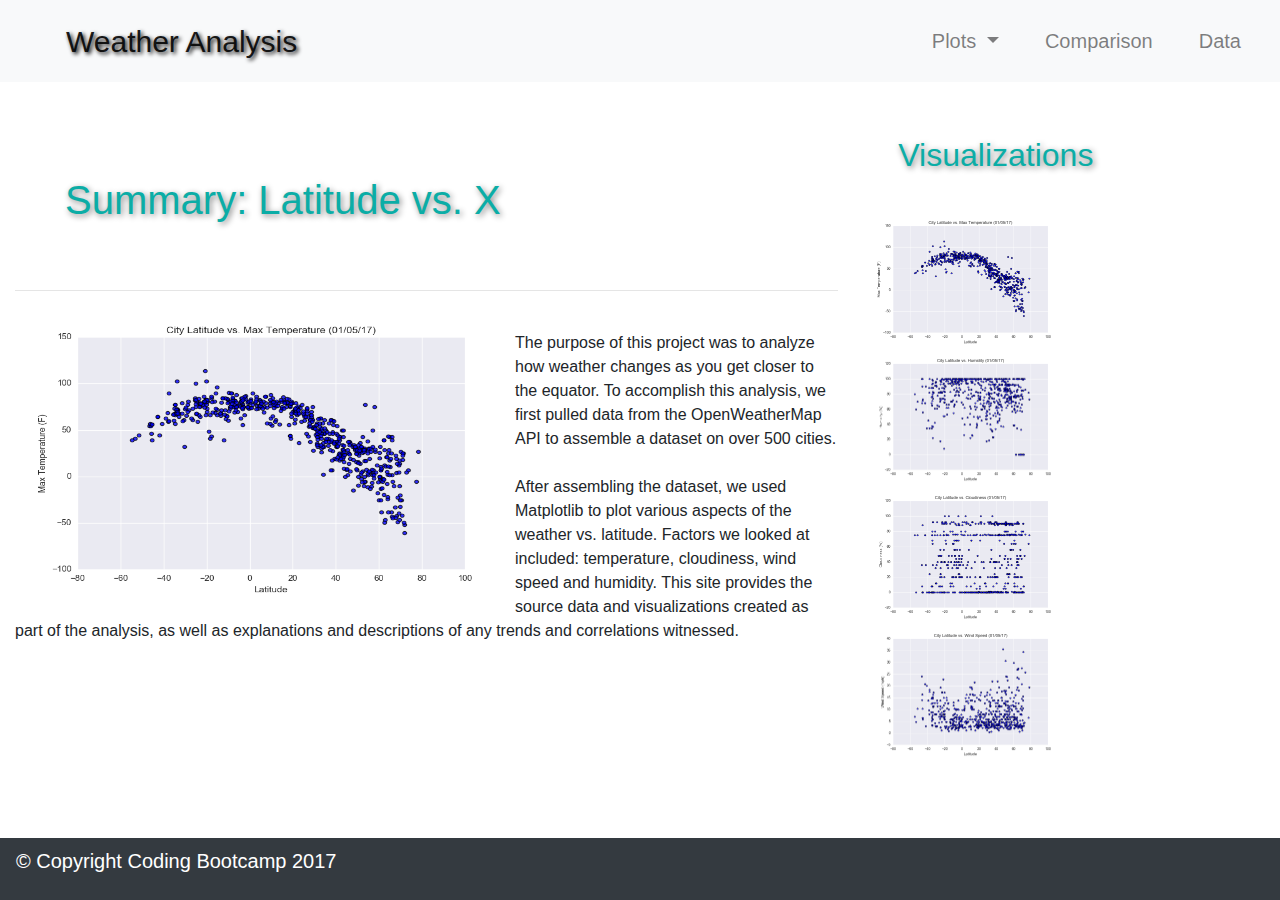
==== index.html @ 8136267b "update" ====
<!DOCTYPE html>
<html lang="en">
<head>
  <title>Weather Analysis</title>
  <meta charset="utf-8">
  <meta name="viewport" content="width=device-width, initial-scale=1">
  <link rel="stylesheet" href="https://maxcdn.bootstrapcdn.com/bootstrap/4.5.2/css/bootstrap.min.css">
  <script src="https://ajax.googleapis.com/ajax/libs/jquery/3.5.1/jquery.min.js"></script>
  <script src="https://cdnjs.cloudflare.com/ajax/libs/popper.js/1.16.0/umd/popper.min.js"></script>
  <script src="https://maxcdn.bootstrapcdn.com/bootstrap/4.5.2/js/bootstrap.min.js"></script>
  <link rel="stylesheet" href="style.css">
</head>
<body>


<nav class="navbar navbar-expand-md bg-light navbar-light">
  <a class="navbar-brand" href="index.html">  Weather Analysis  </a>
  <ul class="navbar-nav ml-auto">
  
  <button class="navbar-toggler" type="button" data-toggle="collapse" data-target="#collapsibleNavbar">
    <span class="navbar-toggler-icon"></span>
  </button>
  <div class="collapse navbar-collapse" id="collapsibleNavbar">
  
    <!-- Dropdown -->
      <li class="nav-item dropdown">
      <a class="nav-link dropdown-toggle" href="#" id="navbardrop" data-toggle="dropdown">
        Plots
      </a>
      <div class="dropdown-menu">
        <a class="dropdown-item" href="maxtemp.html">Max Temperature</a>
        <a class="dropdown-item" href="cloudiness.html">Cloudiness</a>
        <a class="dropdown-item" href="humidity.html">Humidity</a>
        <a class="dropdown-item" href="windspeed.html">Wind Speed</a>
      </div>
    </li>
  
    <ul class="navbar-nav">
      <li class="nav-item">
        <a class="nav-link" href="comparison.html">Comparison</a>
      </li>
      <li class="nav-item">
        <a class="nav-link" href="data.html">Data</a>
      </li>
   
    </ul>
  </div>  
</nav>
<br>   

  <div class="container-fluid padding" style="border-block">
  <div class="row padding">
    <div class="col-sm-6 col-lg-8">
      <h1>Summary: Latitude vs. X </h1>
      <hr>
      <img src ="Resources/maxtemp.png" ALIGN="left" width="500" height="300"/></br>
      The purpose of this project was to analyze how weather changes as you get closer to
      the equator.  To accomplish this analysis, we first pulled data from the OpenWeatherMap
      API to assemble a dataset on over 500 cities.</br><br>

      After assembling the dataset, we used Matplotlib to plot various aspects of the weather 
      vs. latitude.  Factors we looked at included: temperature, cloudiness, wind speed and humidity.
      This site provides the source data and visualizations created as part of the analysis,
      as well as explanations and descriptions of any trends and correlations witnessed.
  
    </div>
    
    <div class ="col-6 col-lg-4">
    
      <h2>Visualizations</h2>
      
      <a href="maxtemp.html">
      <img src="Resources/maxtemp.png" width="200"></a>
      <a href="humidity.html">
      <img src="Resources/humidity.png" width="200"></a>
      <a href="cloudiness.html">
      <img src="Resources/cloudiness.png" width="200"></a>
      <a href="windspeed.html">
      <img src="Resources/windspeed.png" width="200" /></a>
    </div>
  </div>
  </div>
</body>
</br>
</br>
<footer>
  <nav class="navbar navbar-expand-lg navbar-dark bg-dark">
    <p style="color:white">  &#169 Copyright Coding Bootcamp 2017</p>
  </nav>
</footer>
</html>
</html>
---- style.css ----
html,body {
    height: 100%;
    width: 100%;
    font-family: 'Georgia', sans-serif;

}

.navbar {
    
    font-size: 20px;
}

.navbar li {
    padding: 10px;
    margin-right: 5px;
    margin-left: 5px;
    
}


.container {
    margin-top: 50px
}

.navbar-brand {
    color: white;
    text-shadow: 2px 2px 4px #000000;
    font-size: 30px;
    padding-left: 50px;
   
}

h1 {
    color: #0BADA6;
    margin-top: 20px;   
    padding: 50px;  
    text-shadow: 2px 2px 6px gray;
}

h2 {
    color: #0BADA6;
    margin-top: 0px;
    padding: 30px;
    text-shadow: 2px 2px 6px gray;
    
}

div.col-md-4 {
    padding: 50px 60px;
    margin-top: 10px;
    text-align: center;
}
    
div.ex2 {
    background-color: black;
}
    
footer {
    position: absolute;
    left: 0;
    bottom: 0;
    width: 100%;
    font-size: 10px;
    color: white;
    text-align: center;
  }
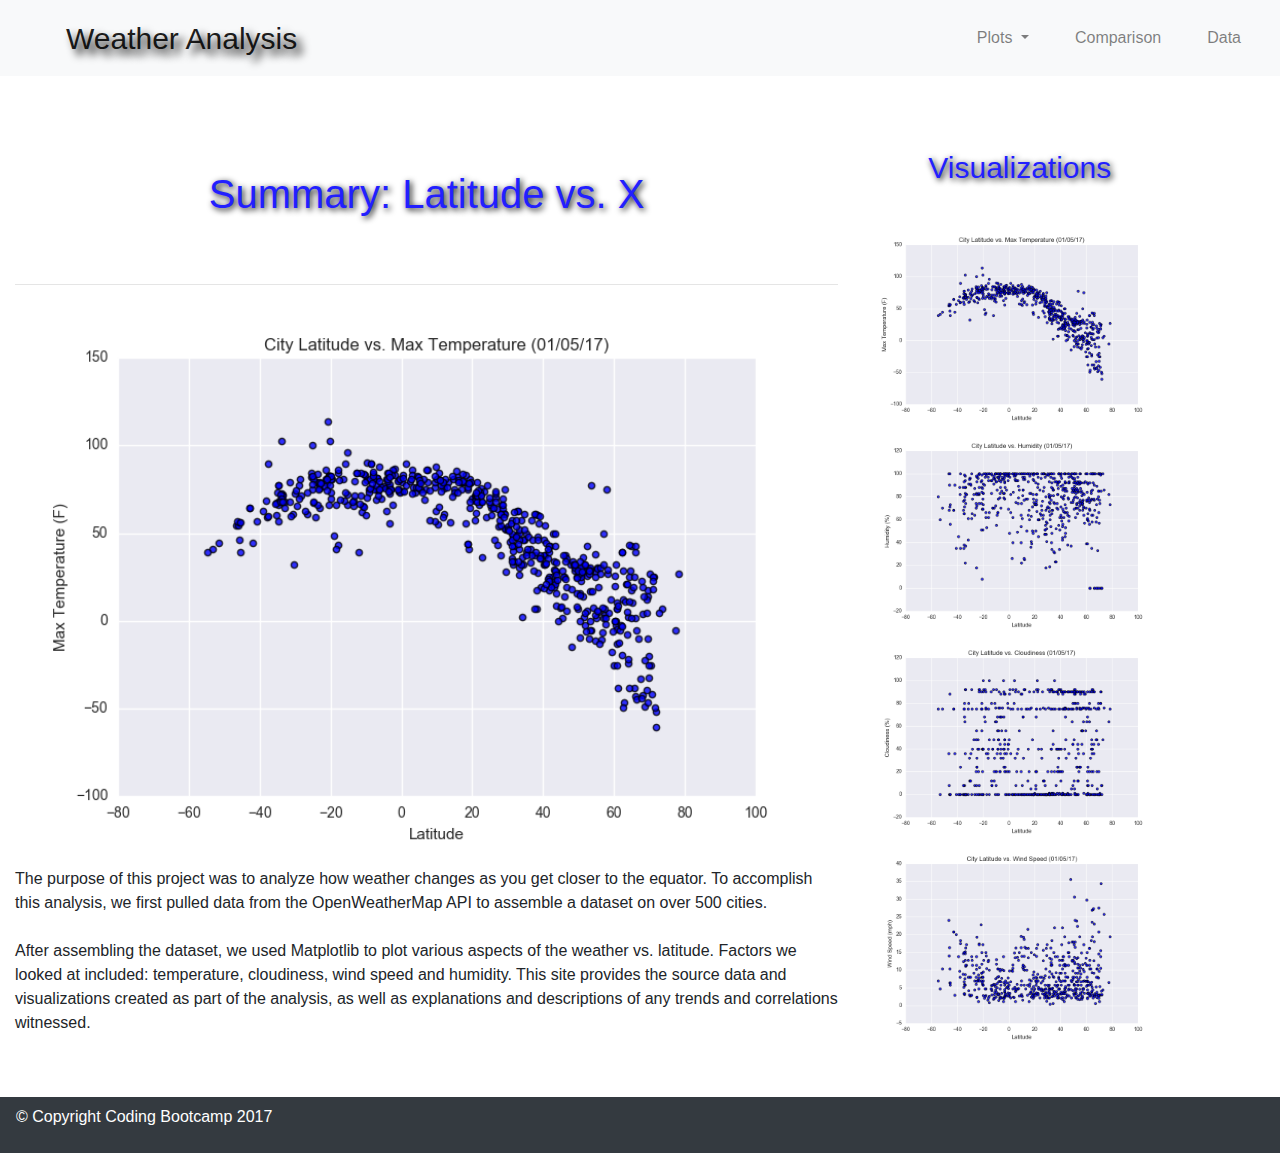
==== commit 99da6b5c: "update" ====
--- a/index.html
+++ b/index.html
@@ -12,40 +12,39 @@
 </head>
 <body>
 
-
-<nav class="navbar navbar-expand-md bg-light navbar-light">
-  <a class="navbar-brand" href="index.html">  Weather Analysis  </a>
-  <ul class="navbar-nav ml-auto">
-  
-  <button class="navbar-toggler" type="button" data-toggle="collapse" data-target="#collapsibleNavbar">
-    <span class="navbar-toggler-icon"></span>
-  </button>
-  <div class="collapse navbar-collapse" id="collapsibleNavbar">
-  
-    <!-- Dropdown -->
-      <li class="nav-item dropdown">
-      <a class="nav-link dropdown-toggle" href="#" id="navbardrop" data-toggle="dropdown">
-        Plots
-      </a>
-      <div class="dropdown-menu">
-        <a class="dropdown-item" href="maxtemp.html">Max Temperature</a>
-        <a class="dropdown-item" href="cloudiness.html">Cloudiness</a>
-        <a class="dropdown-item" href="humidity.html">Humidity</a>
-        <a class="dropdown-item" href="windspeed.html">Wind Speed</a>
-      </div>
-    </li>
-  
-    <ul class="navbar-nav">
-      <li class="nav-item">
-        <a class="nav-link" href="comparison.html">Comparison</a>
+  <nav class="navbar navbar-expand-md bg-light navbar-light sticky-top">
+    <a class="navbar-brand" href="index.html">  Weather Analysis  </a>
+    <ul class="navbar-nav ml-auto">
+    
+    <button class="navbar-toggler" type="button" data-toggle="collapse" data-target="#collapsibleNavbar">
+      <span class="navbar-toggler-icon"></span>
+    </button>
+    <div class="collapse navbar-collapse" id="collapsibleNavbar">
+    
+      <!-- Dropdown -->
+        <li class="nav-item dropdown">
+        <a class="nav-link dropdown-toggle" href="#" id="navbardrop" data-toggle="dropdown">
+          Plots
+        </a>
+        <div class="dropdown-menu">
+          <a class="dropdown-item" href="maxtemp.html">Max Temperature</a>
+          <a class="dropdown-item" href="cloudiness.html">Cloudiness</a>
+          <a class="dropdown-item" href="humidity.html">Humidity</a>
+          <a class="dropdown-item" href="windspeed.html">Wind Speed</a>
+        </div>
       </li>
-      <li class="nav-item">
-        <a class="nav-link" href="data.html">Data</a>
-      </li>
-   
-    </ul>
-  </div>  
-</nav>
+    
+      <ul class="navbar-nav">
+        <li class="nav-item">
+          <a class="nav-link" href="comparison.html">Comparison</a>
+        </li>
+        <li class="nav-item">
+          <a class="nav-link" href="data.html">Data</a>
+        </li>
+     
+      </ul>
+    </div>  
+  </nav>
 <br>   
 
   <div class="container-fluid padding" style="border-block">
@@ -53,7 +52,7 @@
     <div class="col-sm-6 col-lg-8">
       <h1>Summary: Latitude vs. X </h1>
       <hr>
-      <img src ="Resources/maxtemp.png" ALIGN="left" width="500" height="300"/></br>
+      <img src ="Resources/maxtemp.png" style="width: 100%; height: auto" /></br>
       The purpose of this project was to analyze how weather changes as you get closer to
       the equator.  To accomplish this analysis, we first pulled data from the OpenWeatherMap
       API to assemble a dataset on over 500 cities.</br><br>
@@ -70,13 +69,13 @@
       <h2>Visualizations</h2>
       
       <a href="maxtemp.html">
-      <img src="Resources/maxtemp.png" width="200"></a>
+      <img src="Resources/maxtemp.png" width="300"></a>
       <a href="humidity.html">
-      <img src="Resources/humidity.png" width="200"></a>
+      <img src="Resources/humidity.png" width="300"></a>
       <a href="cloudiness.html">
-      <img src="Resources/cloudiness.png" width="200"></a>
+      <img src="Resources/cloudiness.png" width="300"></a>
       <a href="windspeed.html">
-      <img src="Resources/windspeed.png" width="200" /></a>
+      <img src="Resources/windspeed.png" width="300" /></a>
     </div>
   </div>
   </div>
--- a/style.css
+++ b/style.css
@@ -4,11 +4,6 @@
     width: 100%;
     font-family: 'Georgia', sans-serif;
 
-}
-
-.navbar {
-    
-    font-size: 20px;
 }
 
 .navbar li {
@@ -18,31 +13,39 @@
     
 }
 
-
 .container {
-    margin-top: 50px
+    margin-top: 50px;
+    
+    @media (max-width: 576) {
+        display: block;
+        font-size: 18px;
+    }
 }
 
 .navbar-brand {
     color: white;
-    text-shadow: 2px 2px 4px #000000;
+    text-shadow: 6px 6px 8px #000000;
     font-size: 30px;
     padding-left: 50px;
    
 }
 
 h1 {
-    color: #0BADA6;
-    margin-top: 20px;   
+    color: #221fff;
+    margin-top: 20px;  
+    text-align: center;
+    font-size: 40px; 
     padding: 50px;  
-    text-shadow: 2px 2px 6px gray;
+    text-shadow: 2px 2px 6px black;
 }
 
 h2 {
-    color: #0BADA6;
-    margin-top: 0px;
+    color: #221fff;
+    font-size: 30px;
+    margin-top: 20px;
+    margin-left: 30px;
     padding: 30px;
-    text-shadow: 2px 2px 6px gray;
+    text-shadow: 2px 2px 6px black;
     
 }
 
@@ -50,23 +53,16 @@
     padding: 50px 60px;
     margin-top: 10px;
     text-align: center;
+    font-size: 25px;
 }
     
-div.ex2 {
-    background-color: black;
-}
+
+
+
     
-footer {
-    position: absolute;
-    left: 0;
-    bottom: 0;
-    width: 100%;
-    font-size: 10px;
-    color: white;
-    text-align: center;
-  }
 
-  
+
+
 
 
 
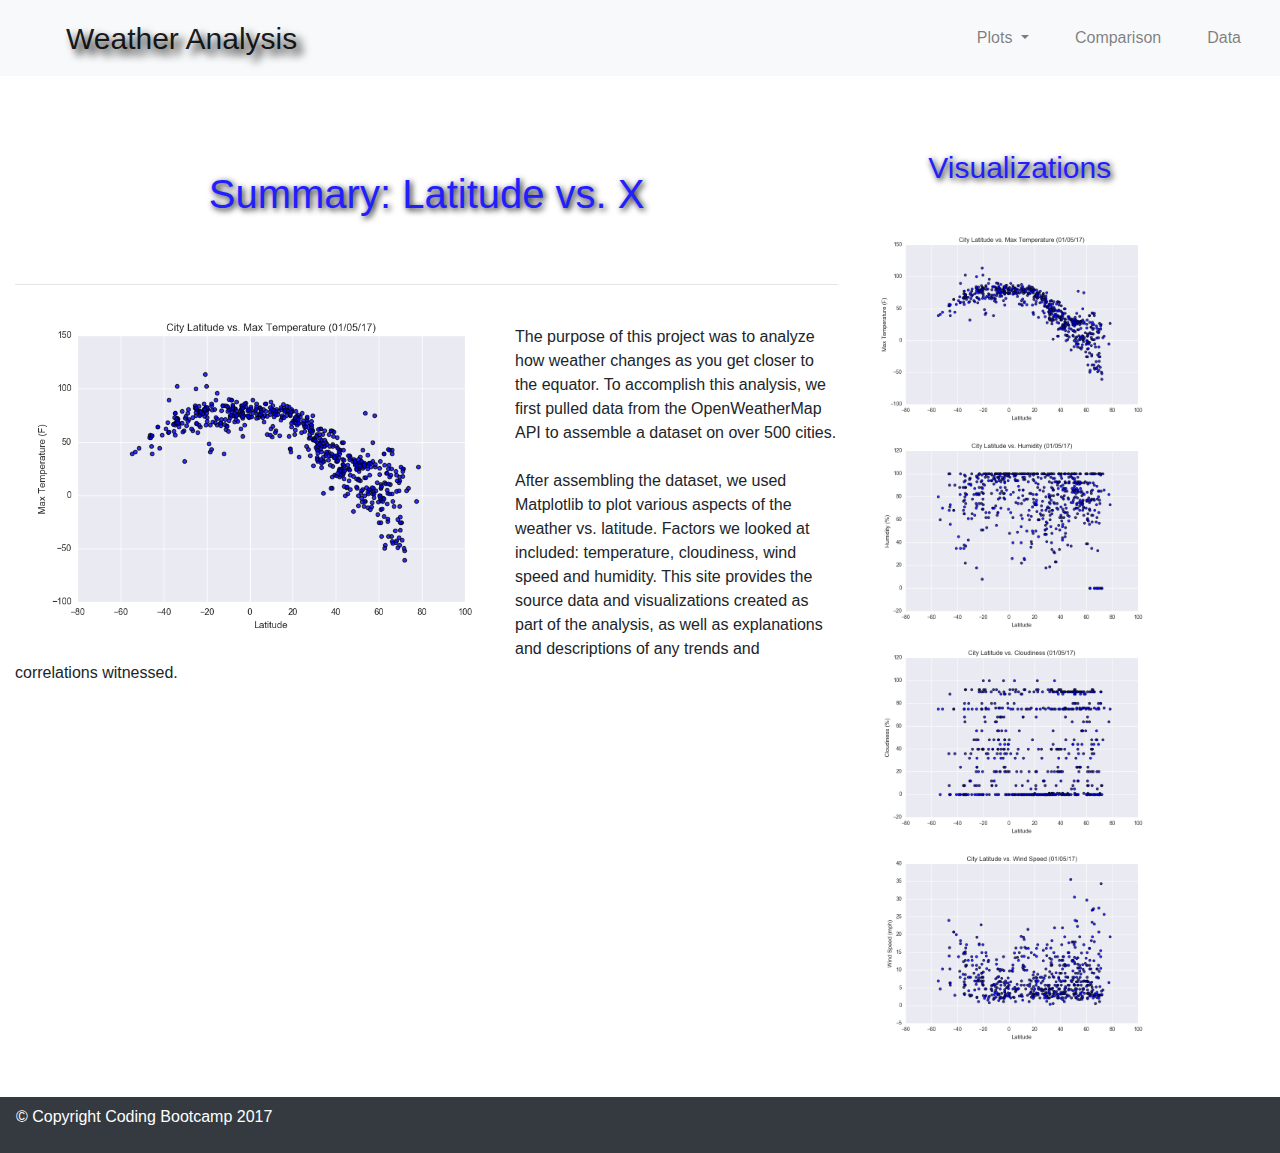
==== commit b2e1aaa5: "update" ====
--- a/index.html
+++ b/index.html
@@ -52,7 +52,7 @@
     <div class="col-sm-6 col-lg-8">
       <h1>Summary: Latitude vs. X </h1>
       <hr>
-      <img src ="Resources/maxtemp.png" style="width: 100%; height: auto" /></br>
+      <img src ="Resources/maxtemp.png" width="500" ALIGN= "left" /></br>
       The purpose of this project was to analyze how weather changes as you get closer to
       the equator.  To accomplish this analysis, we first pulled data from the OpenWeatherMap
       API to assemble a dataset on over 500 cities.</br><br>
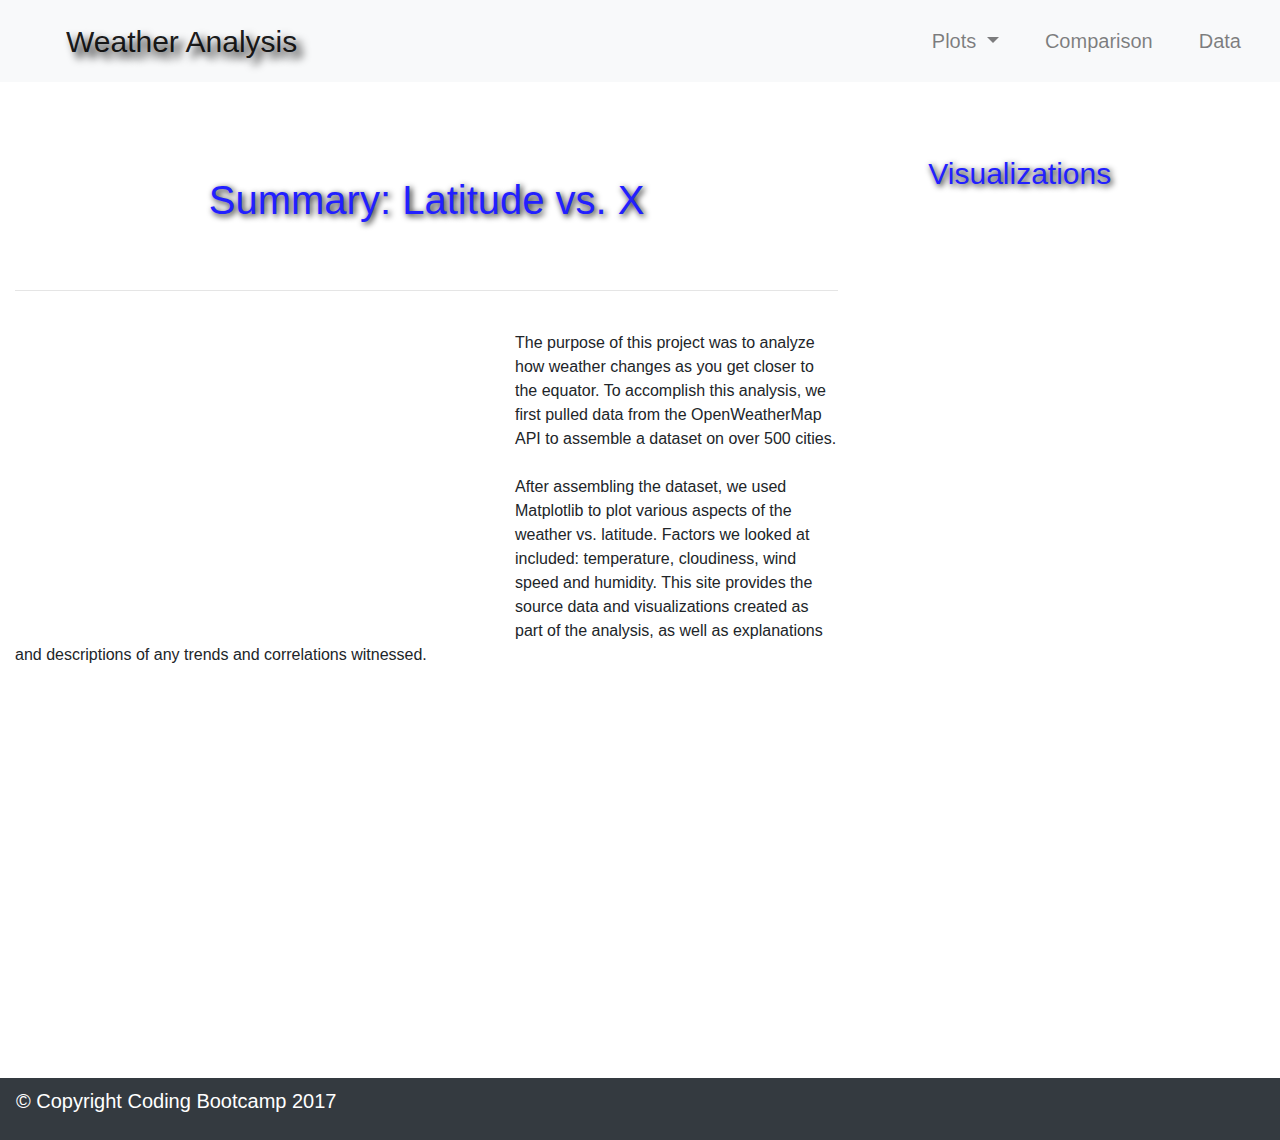
==== commit 32c6256c: "updated image paths" ====
--- a/index.html
+++ b/index.html
@@ -52,7 +52,7 @@
     <div class="col-sm-6 col-lg-8">
       <h1>Summary: Latitude vs. X </h1>
       <hr>
-      <img src ="Resources/maxtemp.png" width="500" ALIGN= "left" /></br>
+      <img src ="WeatherPy/lat_maxtemp.png" width="500" ALIGN= "left" /></br>
       The purpose of this project was to analyze how weather changes as you get closer to
       the equator.  To accomplish this analysis, we first pulled data from the OpenWeatherMap
       API to assemble a dataset on over 500 cities.</br><br>
@@ -69,13 +69,13 @@
       <h2>Visualizations</h2>
       
       <a href="maxtemp.html">
-      <img src="Resources/maxtemp.png" width="300"></a>
+      <img src="WeatherPy/lat_maxtemp.png" width="300"></a>
       <a href="humidity.html">
-      <img src="Resources/humidity.png" width="300"></a>
+      <img src="WeatherPy/lat_humidity.png" width="300"></a>
       <a href="cloudiness.html">
-      <img src="Resources/cloudiness.png" width="300"></a>
+      <img src="WeatherPy/lat_cloudiness.png" width="300"></a>
       <a href="windspeed.html">
-      <img src="Resources/windspeed.png" width="300" /></a>
+      <img src="WeatherPy/lat_windspeed.png" width="300" /></a>
     </div>
   </div>
   </div>
--- a/style.css
+++ b/style.css
@@ -5,6 +5,10 @@
     font-family: 'Georgia', sans-serif;
 
 }
+
+.navbar {
+    font-size: 20px;
+  }
 
 .navbar li {
     padding: 10px;
@@ -19,6 +23,7 @@
     @media (max-width: 576) {
         display: block;
         font-size: 18px;
+        
     }
 }
 
@@ -37,6 +42,7 @@
     font-size: 40px; 
     padding: 50px;  
     text-shadow: 2px 2px 6px black;
+
 }
 
 h2 {
@@ -49,11 +55,49 @@
     
 }
 
+h3 {
+    color: #221fff;
+    margin-left: 50px;
+    text-align: left;
+    text-shadow: 2px 2px 6px black;
+    margin-top: 50px;
+  }
+
+p {
+    font-size: 20px;
+    
+  }
+
 div.col-md-4 {
     padding: 50px 60px;
     margin-top: 10px;
     text-align: center;
     font-size: 25px;
+}
+
+table {
+    margin-left: 300px;
+    margin-top: 50px;
+    @ media (max-width: 576px) {
+            display: block;
+            font-size: 18px;
+          }
+    }
+
+footer.navbar {
+    position: absolute;
+    left: 0;
+    bottom: 0;
+    width: 100%;
+    }
+
+@media (max-width: 600px) {
+    h1 {
+    background-color: black;
+    color: white;
+    text-shadow: 4px 4px 8px white;
+      }
+
 }
     
 
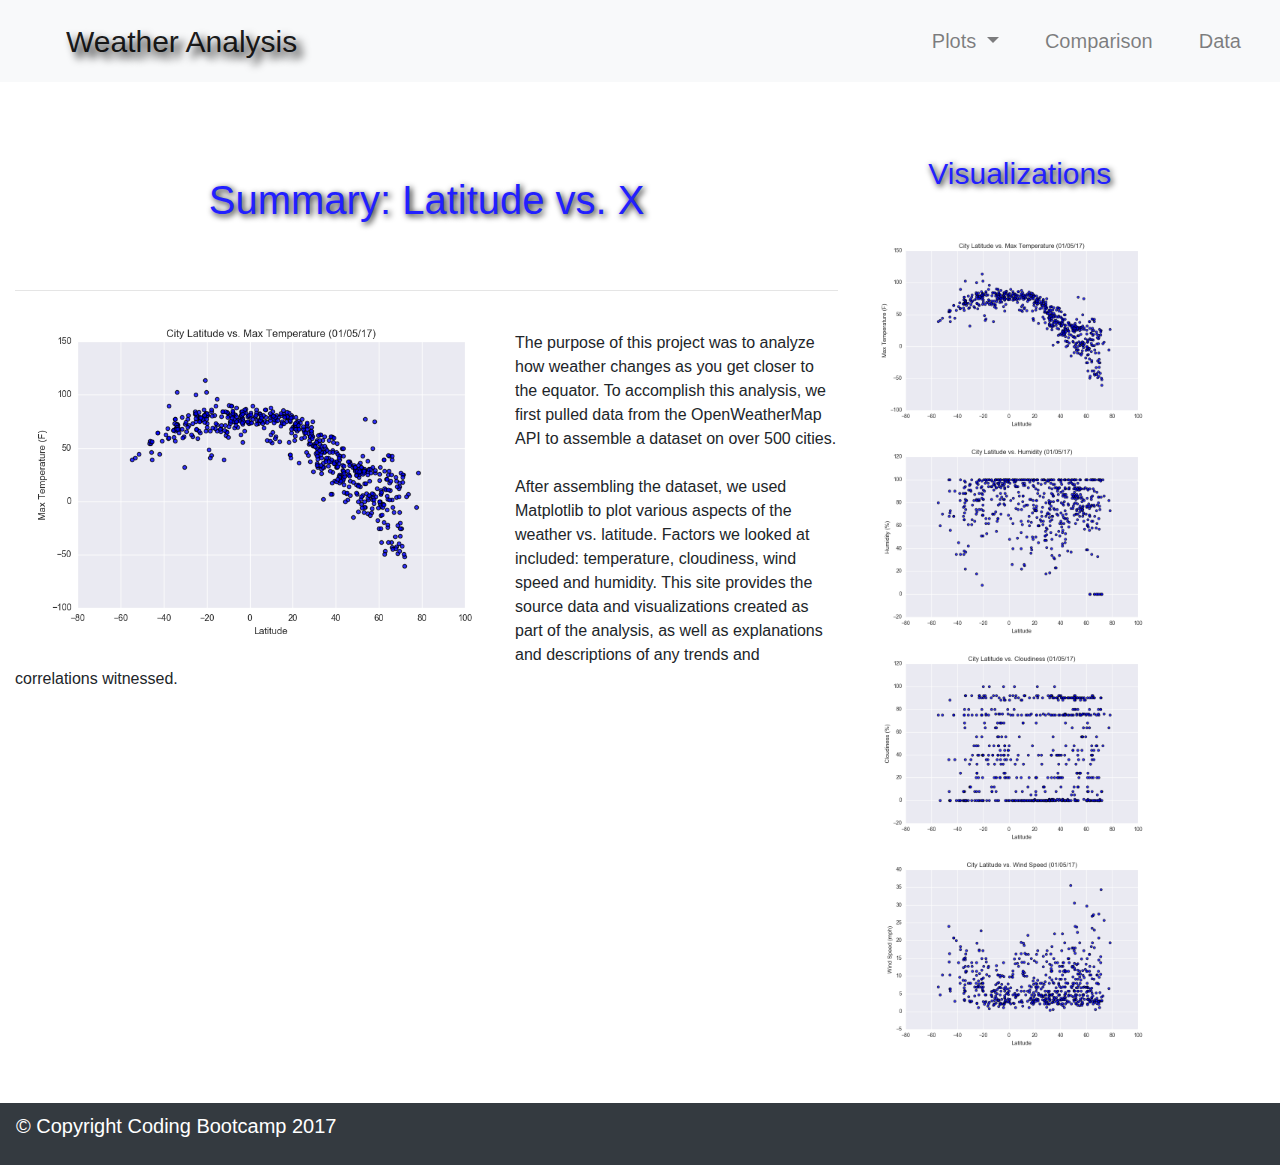
==== commit b34755b0: "testing image path" ====
--- a/index.html
+++ b/index.html
@@ -52,7 +52,7 @@
     <div class="col-sm-6 col-lg-8">
       <h1>Summary: Latitude vs. X </h1>
       <hr>
-      <img src ="WeatherPy/lat_maxtemp.png" width="500" ALIGN= "left" /></br>
+      <img src ="Resources/maxtemp.png" width="500" ALIGN= "left" /></br>
       The purpose of this project was to analyze how weather changes as you get closer to
       the equator.  To accomplish this analysis, we first pulled data from the OpenWeatherMap
       API to assemble a dataset on over 500 cities.</br><br>
@@ -69,13 +69,13 @@
       <h2>Visualizations</h2>
       
       <a href="maxtemp.html">
-      <img src="WeatherPy/lat_maxtemp.png" width="300"></a>
+      <img src="Resources/maxtemp.png" width="300"></a>
       <a href="humidity.html">
-      <img src="WeatherPy/lat_humidity.png" width="300"></a>
+      <img src="Resources/humidity.png" width="300"></a>
       <a href="cloudiness.html">
-      <img src="WeatherPy/lat_cloudiness.png" width="300"></a>
+      <img src="Resources/cloudiness.png" width="300"></a>
       <a href="windspeed.html">
-      <img src="WeatherPy/lat_windspeed.png" width="300" /></a>
+      <img src="Resources/windspeed.png" width="300" /></a>
     </div>
   </div>
   </div>
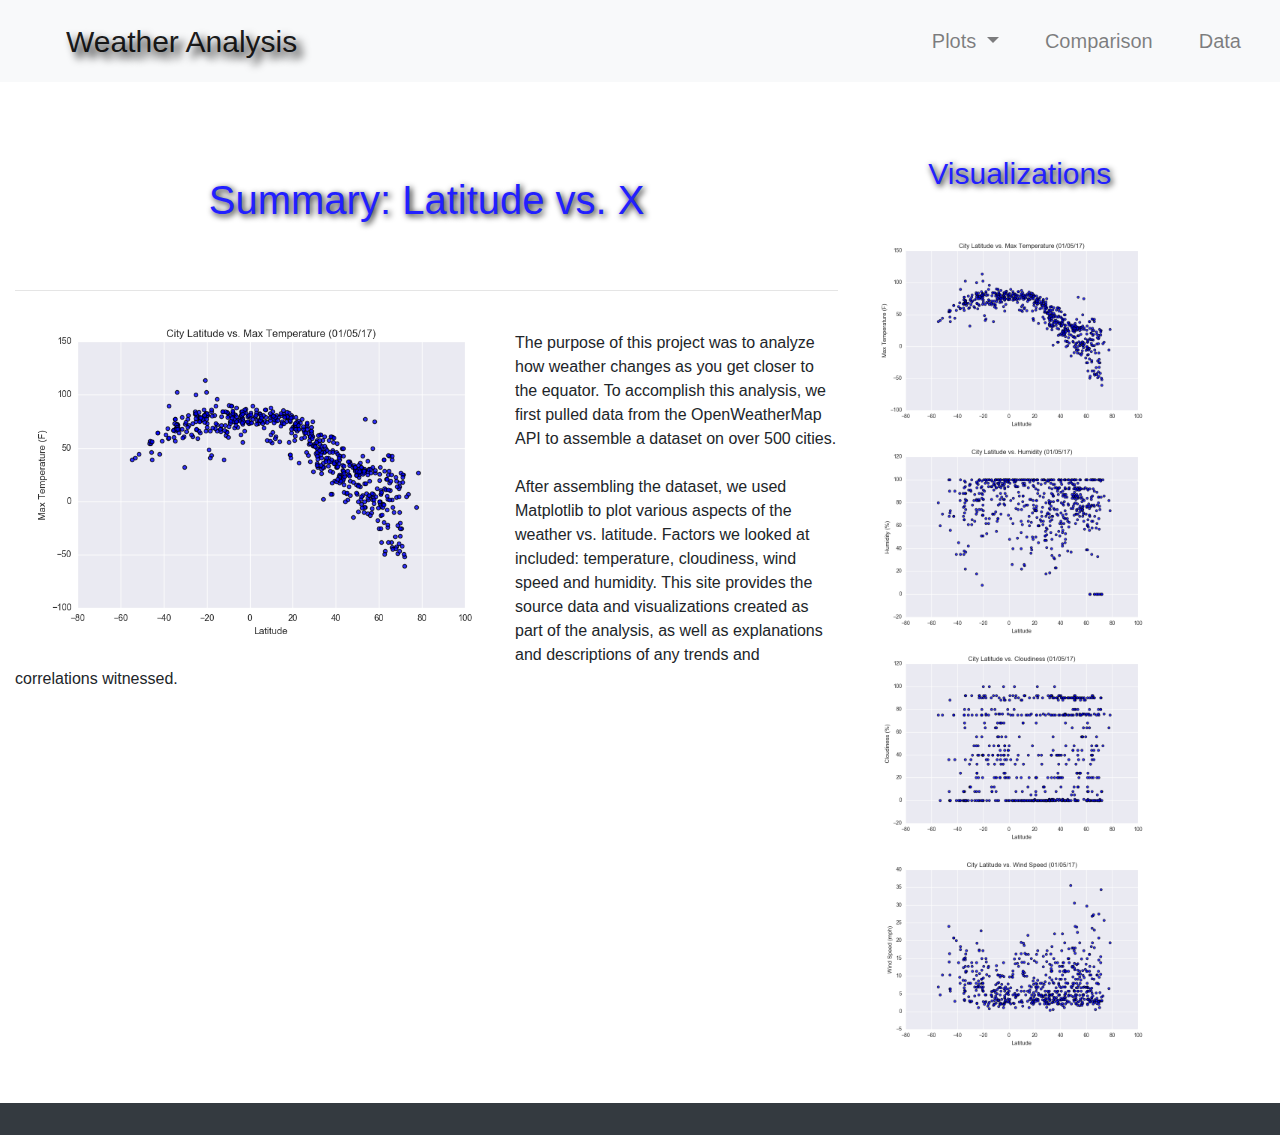
==== commit 40f36cdc: "update" ====
--- a/index.html
+++ b/index.html
@@ -84,7 +84,7 @@
 </br>
 <footer>
   <nav class="navbar navbar-expand-lg navbar-dark bg-dark">
-    <p style="color:white">  &#169 Copyright Coding Bootcamp 2017</p>
+    <p style="color:white"> </p>
   </nav>
 </footer>
 </html>
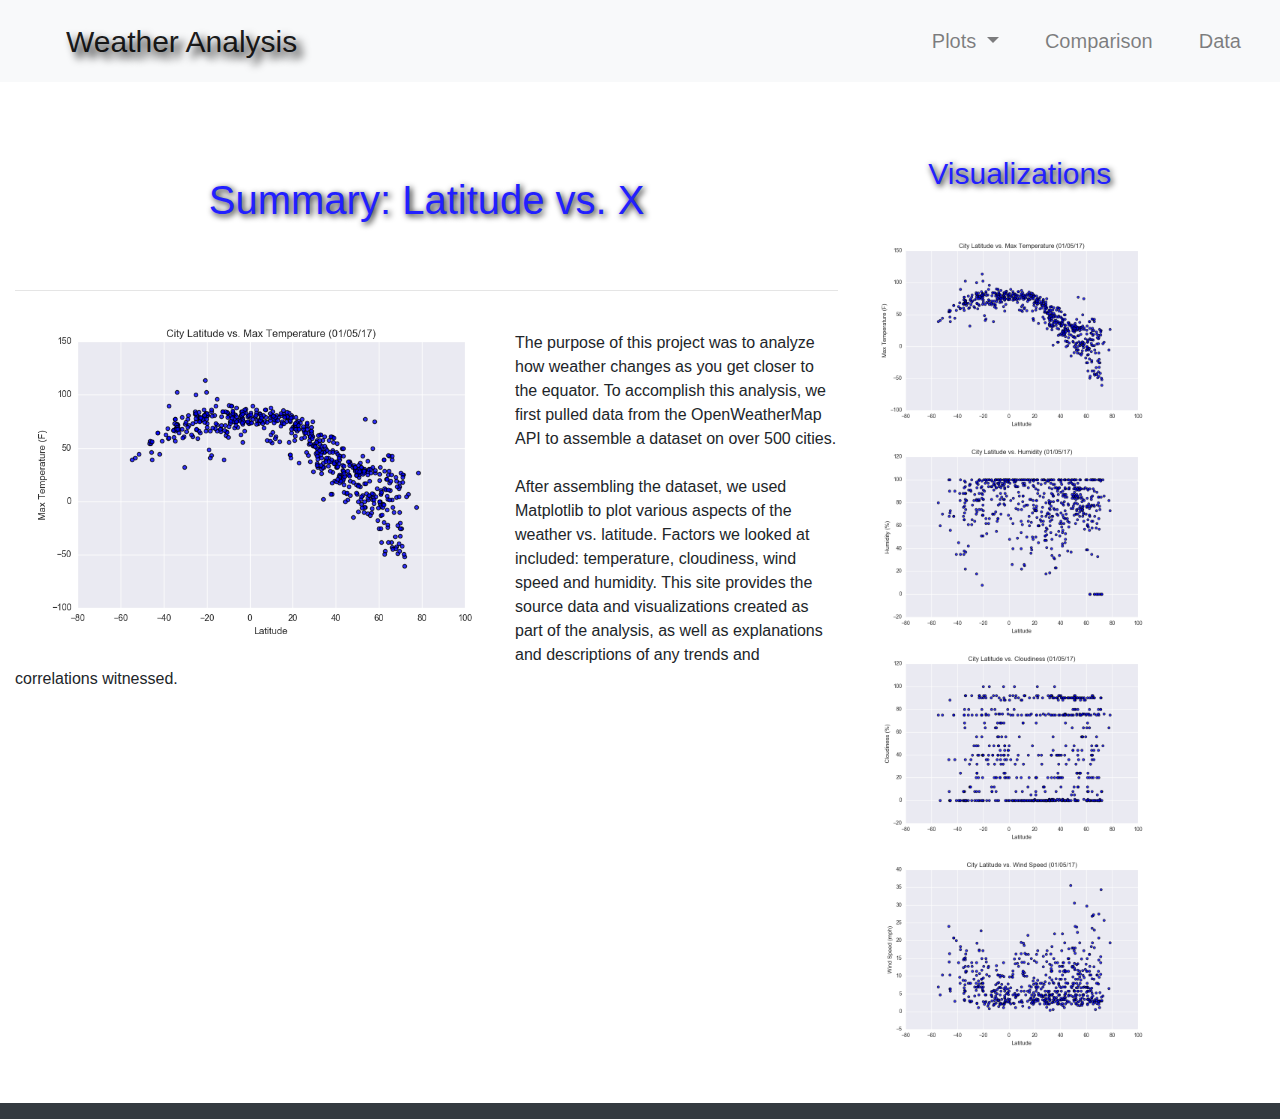
==== commit b40cd1a2: "updating" ====
--- a/index.html
+++ b/index.html
@@ -84,7 +84,7 @@
 </br>
 <footer>
   <nav class="navbar navbar-expand-lg navbar-dark bg-dark">
-    <p style="color:white"> </p>
+    
   </nav>
 </footer>
 </html>
